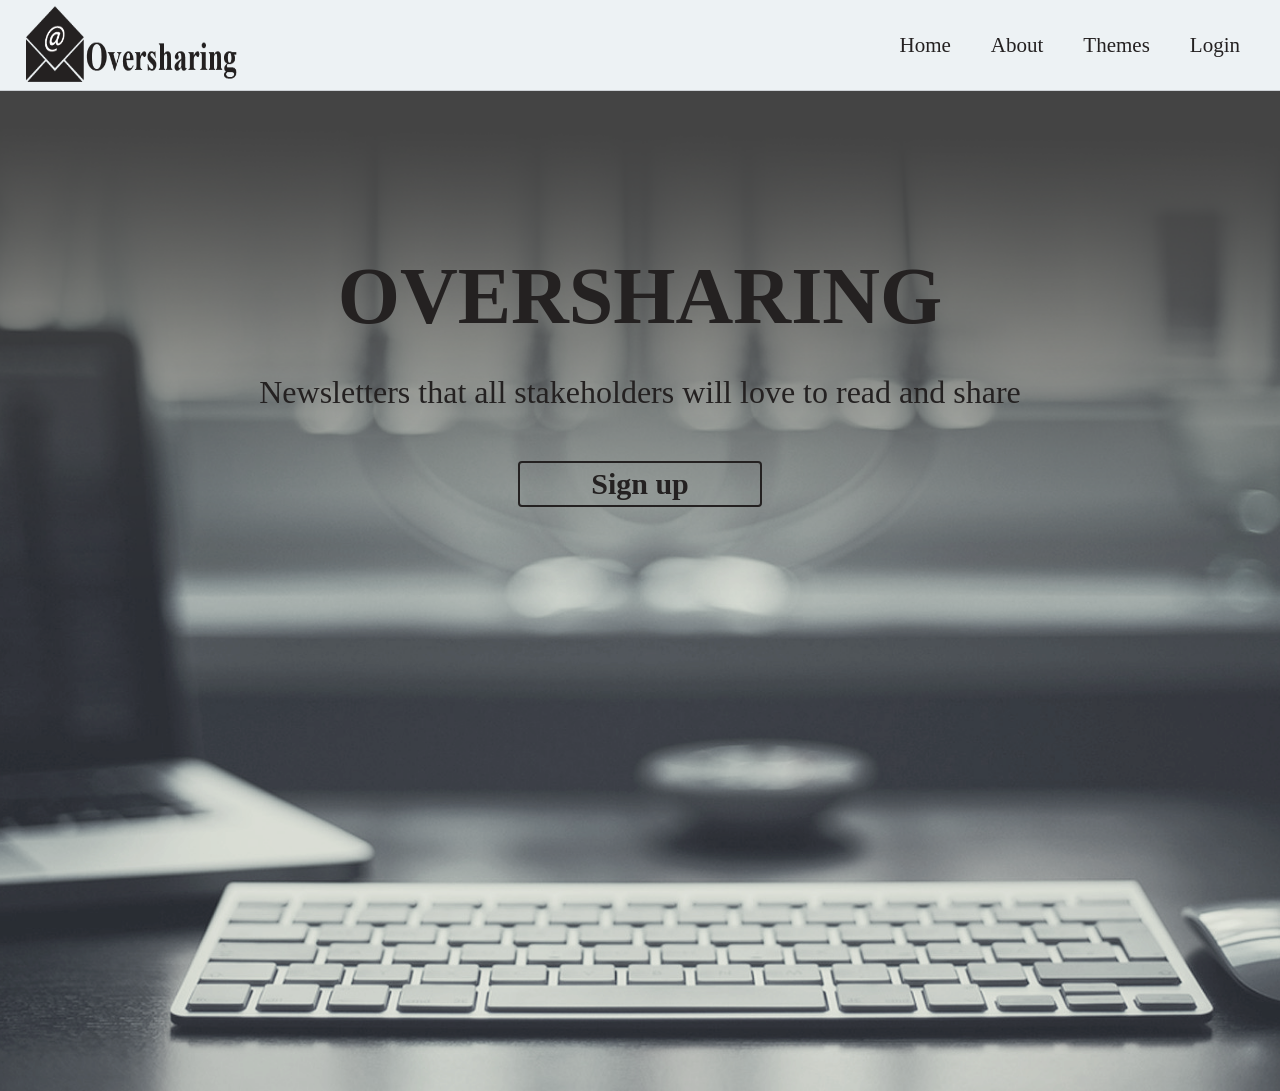
==== index.html @ ae961789 "Initial commit" ====
<!DOCTYPE html>
<html lang="en">
<head>
    <meta charset="UTF-8">
    <meta http-equiv="X-UA-Compatible" content="IE=edge">
    <meta name="viewport" content="width=device-width, initial-scale=1.0">
    <title>Oversharing</title>
    <link rel="stylesheet" type="text/css" href="style/style.css">
</head>
<body>
    <header>
        <div class="box-header">
            <div>
                <div class="slika-box">
                    <a href="" class="flex">
                        <img src="img/logo-01.png" alt="" class="logo">
        
                    </a>
                    
                </div>
            </div>
            
            <div class="meni ">
                <div class="linkovi hideMenuLinks">
                    <a href="index.html" class="meni-font">Home</a>
                    <a href="oNama.html" class="meni-font">About</a>
                    <a href="teme.html" class="meni-font">Themes</a>
                    <a href="login.html" class="meni-font">Login</a>
                    
                </div>

                <div class=" displayBurger hideBurger">
                    <span class="burger" onclick="openBurgerMenu()">&#9776;</span>
                    <div id="nav" class="overlay">
        
                        <a href="javascript:void(0)"  onclick="closeBurgerMenu()">X</a>
                        <div class="overlay-content burgerLinks-box">
                            <a href="index.html" >Home</a>
                            <a href="oNama.html" >About</a>
                            <a href="teme.html" >Themes</a>
                            <a href="login.html">Login</a>
                        </div>
                    </div>
                </div>
            </div> 
            
            
        </div>
        
    </header>
    
    <div class="height">
        <div class="slika-background druga-sekcija">
            <div class="padding-top">
                <h1 class="font-sizeH1">OVERSHARING</h1>
                <p class="font-sizeP">
                    Newsletters that all stakeholders will love to read and share
                </p>
                
                <div class="dugme">
                    <a href="login.html" class="dugme-stil">Sign up</a>
                </div>
            </div>
        </div>
    </div>
    
         
    <script src="js/script.js"></script>
</body>
</html>
---- style/style.css ----
header{

    /* display: flex; */
    min-height: 80px;
    border-bottom: 1px solid rgba(17,18,28,.15);
    justify-content: space-between;
    background-color: #edf2f4;
    padding: 5px 20px 5px 20px;

}

.box-header{
    display: flex;
    justify-content: space-between;
    align-items: center;
}

.meni{

    display: flex;
    align-items: center;
    justify-content: center;
}
.linkovi{

    display: flex;
    align-items: center;
}
body{

    margin: unset;
    background-color: #beb8ab;
    
}

.meni-font{
    font-size: 21px;
    font-family: 'Times New Roman';
    font-weight: 500;
    text-decoration: none;
    margin: 10px 20px 10px 20px;
    color: #242121;
}

.meni-font:hover{
    font-size: 21px;
    font-family: 'Times New Roman';
    font-weight: 500;
    text-decoration: none;
    margin: 10px 20px 10px 20px;
    color: #b31c45;
}


.slika-box{
    
    width: 300px;
    height: 80px;
    display: flex;
    justify-content: center;
}

.logo{

    width: 100%;
    height: 100%;
}
.flex{
    display: flex;
}

.slika-background{
    background-image: url('../img/backgrounds-for-web-design-company-website_667368.png');
    height: 100%;
    background-position: center;
    background-size: cover;
    background-repeat: no-repeat;
}


.height{

    height: 1000px;
}
.wrap{

    justify-content: center;
    text-align: center;
}

.relative{

    position: relative;
}
.flex{
    display: flex;
}
.sirina-slike{
    width: 100%;

}

.druga-sekcija{

    display: flex;
    justify-content: center;
    text-align: center;
}

.padding-top{
    padding-top: 160px;

}

h1{

    margin-top: 0px;
    font-family: Georgia;
    font-size: 80px;
    margin-bottom: 32px;
    color: #242121;
}

p{
    font-family: 'Times New Roman', Times, serif;
    font-size: 32px;
    color: #242121;

}

.dugme{
    display: flex;
    justify-content: center;
    margin-top: 50px;

}

.dugme-stil{
    display: flex;
    justify-content: center;
    align-items: center;
    border: 2px solid #242121;
    width: 100%;
    height: 42px;
    max-width: 240px;
    border-radius: 4px;
    text-decoration: none;
    font-size: 30px;
    font-family: 'Times New Roman', Times, serif;
    color: #242121;
    cursor: pointer;
    font-weight: 600;
}
.dugme-stil:hover{
    display: flex;
    justify-content: center;
    align-items: center;
    border: 1px solid #242121;
    width: 100%;
    height: 42px;
    max-width: 240px;
    border-radius: 4px;
    text-decoration: none;
    font-size: 30px;
    font-family: 'Times New Roman', Times, serif;
    color: #ffff;
    background-color: #242121;
    cursor: pointer;
}
@media (max-width: 1000px){
    .font-sizeH1{
        font-size: 32px
    }
    .font-sizeP{
        font-size: 18px;
    }
    .li-font-size{
        font-size: 16px;
    }
    .marginLogin{
        margin-left: 20px;
        margin-right: 20px;
    }

    .hideMenuLinks{
        display: none;
    }

}



.overlay{
    height: 100%;
    width: 0;
    position: fixed;
    top: 0;
    left: 0;
    background-color: #242121;
    overflow-x: hidden;
    transition: 0.5s;
    
}
.overlay-content{
    
    width: 100%;
    text-align: center;
    margin-top: 30px;
}
.burgerLinks-box{
    display: block;
    align-items: center;
    justify-content: center;
}
.overlay a {
    padding: 8px;
    text-decoration: none;
    font-size: 22px;
    color: #ffff;
    display: block;
    transition: 0.5s;
}

.burger{
    font-size: 30px;
    cursor: pointer;

}

.displayBurger{
    display: block;
}

@media only screen and (min-width: 1000px){

    .hideBurger{
        display: none;
    }
    
}
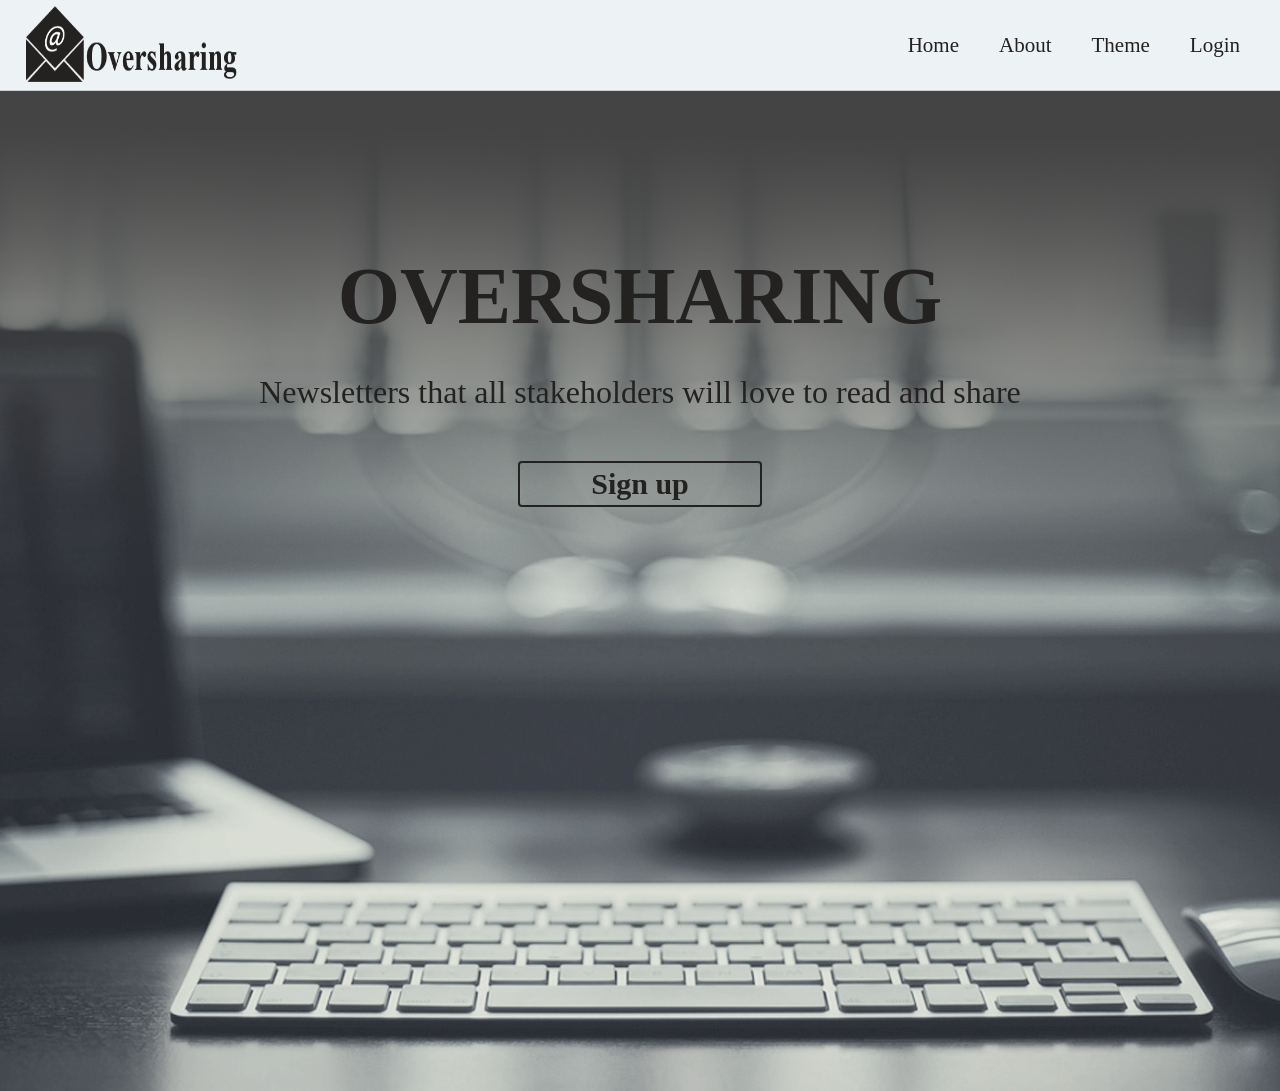
==== commit 3c4c50b3: "Second commit" ====
--- a/index.html
+++ b/index.html
@@ -24,9 +24,8 @@
                 <div class="linkovi hideMenuLinks">
                     <a href="index.html" class="meni-font">Home</a>
                     <a href="oNama.html" class="meni-font">About</a>
-                    <a href="teme.html" class="meni-font">Themes</a>
+                    <a href="teme.html" class="meni-font">Theme</a>
                     <a href="login.html" class="meni-font">Login</a>
-                    
                 </div>
 
                 <div class=" displayBurger hideBurger">
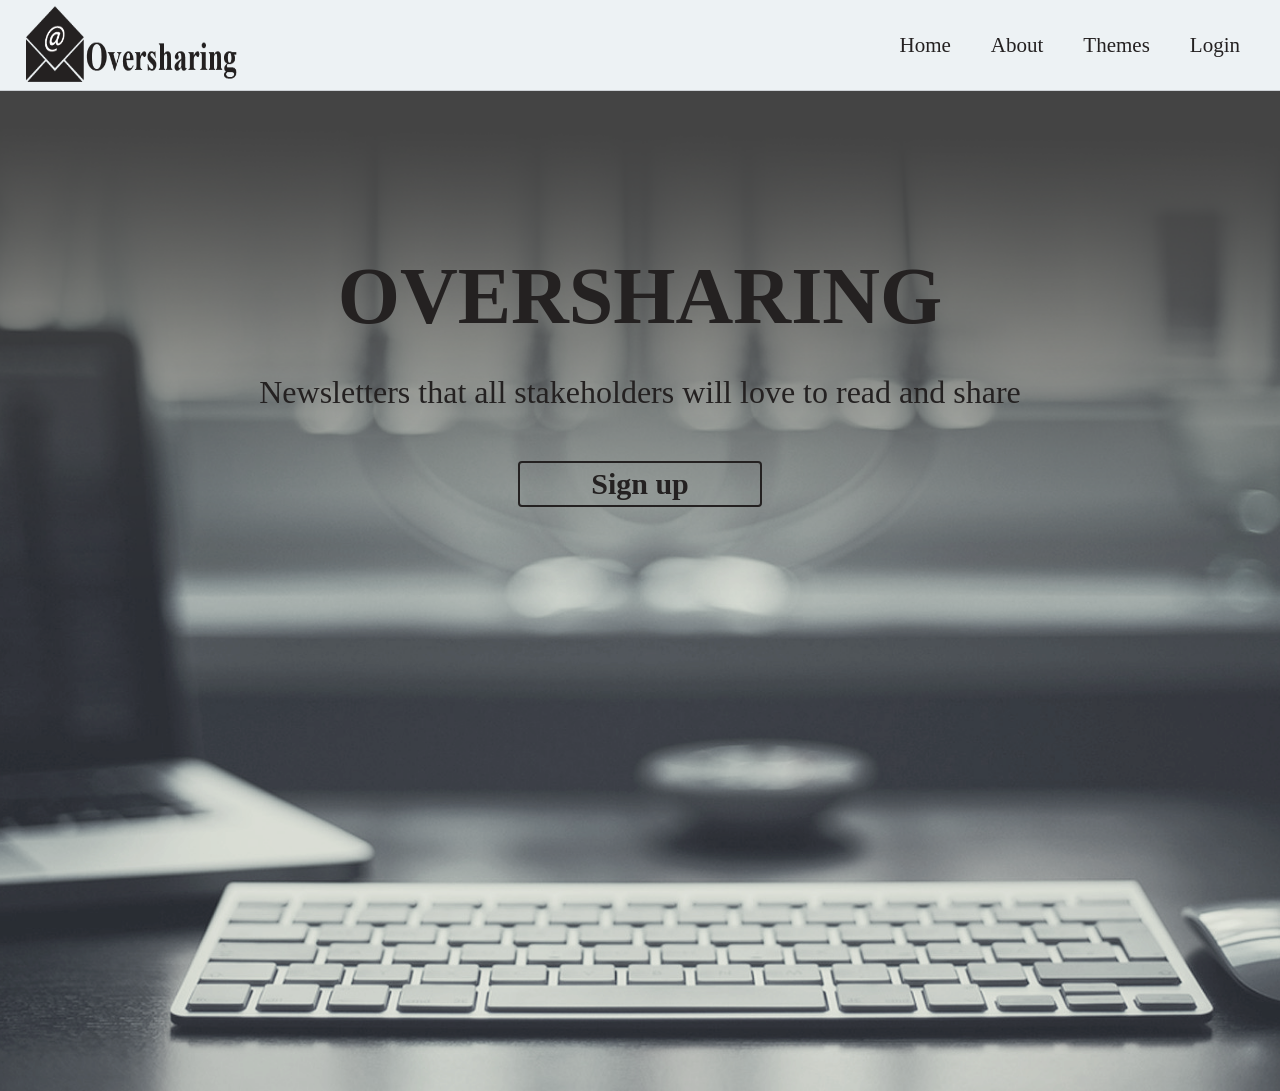
==== commit c5b7967b: "Fixed bugs" ====
--- a/index.html
+++ b/index.html
@@ -24,7 +24,7 @@
                 <div class="linkovi hideMenuLinks">
                     <a href="index.html" class="meni-font">Home</a>
                     <a href="oNama.html" class="meni-font">About</a>
-                    <a href="teme.html" class="meni-font">Theme</a>
+                    <a href="teme.html" class="meni-font">Themes</a>
                     <a href="login.html" class="meni-font">Login</a>
                 </div>
 
